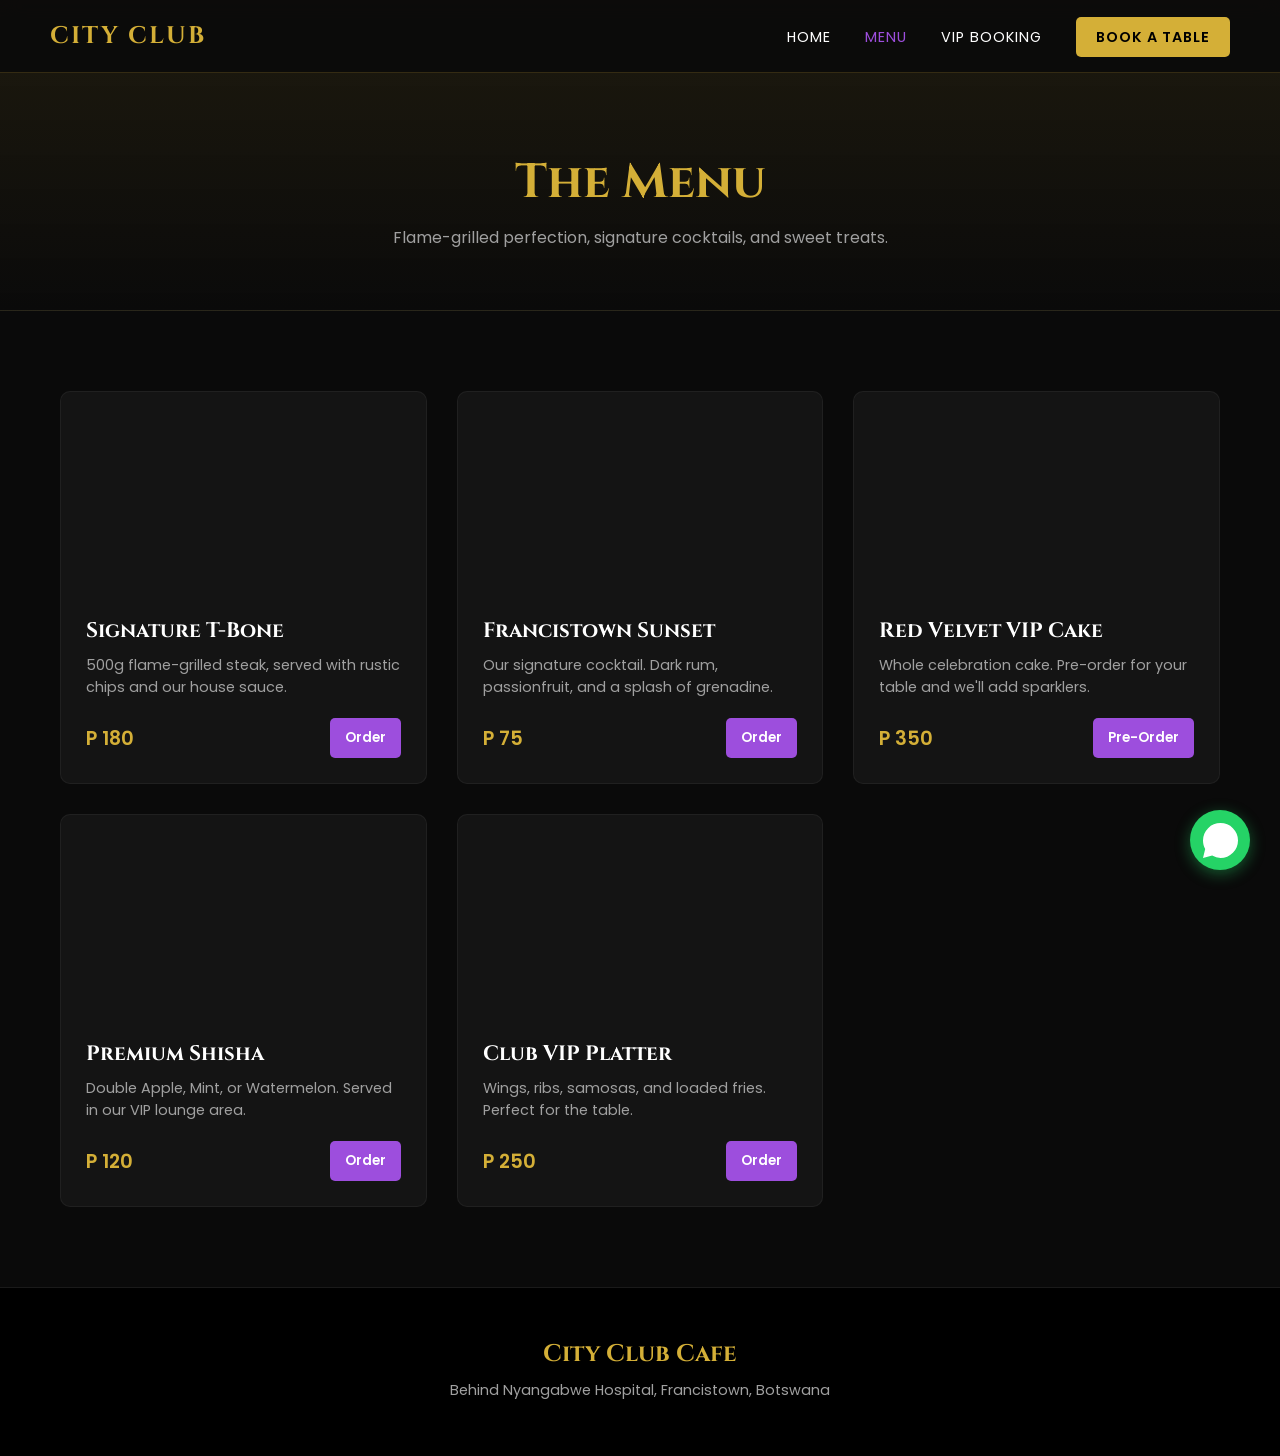
==== menu.html @ 1c6c1ca8 "Create menu.html" ====
<!DOCTYPE html>
<html lang="en">
<head>
    <meta charset="UTF-8">
    <meta name="viewport" content="width=device-width, initial-scale=1.0">
    <title>Menu | City Club Cafe</title>
    <link href="https://fonts.googleapis.com/css2?family=Cinzel:wght@500;700&family=Poppins:wght@300;400;600&display=swap" rel="stylesheet">
    <link rel="stylesheet" href="style.css">
</head>
<body>

    <header>
        <a href="index.html" class="logo">CITY CLUB</a>
        <div class="nav-links">
            <a href="index.html">Home</a>
            <a href="menu.html" class="active">Menu</a>
            <a href="vip.html">VIP Booking</a>
            <a href="vip.html" class="btn-nav">Book a Table</a>
        </div>
    </header>

    <div class="page-header">
        <h1>The Menu</h1>
        <p>Flame-grilled perfection, signature cocktails, and sweet treats.</p>
    </div>

    <section class="menu-section">
        <div class="menu-grid">
            <!-- Grill -->
            <div class="menu-card">
                <div class="menu-img" style="background-image: url('https://images.unsplash.com/photo-1544025162-d76694265947?q=80&w=800&auto=format&fit=crop');"></div>
                <div class="menu-info">
                    <h3>Signature T-Bone</h3>
                    <p>500g flame-grilled steak, served with rustic chips and our house sauce.</p>
                    <div class="price-row">
                        <span class="price">P 180</span>
                        <button class="order-btn" onclick="orderItem('Signature T-Bone', '180')">Order</button>
                    </div>
                </div>
            </div>

            <!-- Cocktails -->
            <div class="menu-card">
                <div class="menu-img" style="background-image: url('https://images.unsplash.com/photo-1514362545857-3bc16c4c7d1b?q=80&w=800&auto=format&fit=crop');"></div>
                <div class="menu-info">
                    <h3>Francistown Sunset</h3>
                    <p>Our signature cocktail. Dark rum, passionfruit, and a splash of grenadine.</p>
                    <div class="price-row">
                        <span class="price">P 75</span>
                        <button class="order-btn" onclick="orderItem('Francistown Sunset Cocktail', '75')">Order</button>
                    </div>
                </div>
            </div>

            <!-- Cakes -->
            <div class="menu-card">
                <div class="menu-img" style="background-image: url('https://images.unsplash.com/photo-1578985545062-69928b1d9587?q=80&w=800&auto=format&fit=crop');"></div>
                <div class="menu-info">
                    <h3>Red Velvet VIP Cake</h3>
                    <p>Whole celebration cake. Pre-order for your table and we'll add sparklers.</p>
                    <div class="price-row">
                        <span class="price">P 350</span>
                        <button class="order-btn" onclick="orderItem('Red Velvet VIP Cake (Pre-order)', '350')">Pre-Order</button>
                    </div>
                </div>
            </div>

            <!-- Shisha -->
            <div class="menu-card">
                <div class="menu-img" style="background-image: url('https://images.unsplash.com/photo-1579307140762-11604b3154b4?q=80&w=800&auto=format&fit=crop');"></div>
                <div class="menu-info">
                    <h3>Premium Shisha</h3>
                    <p>Double Apple, Mint, or Watermelon. Served in our VIP lounge area.</p>
                    <div class="price-row">
                        <span class="price">P 120</span>
                        <button class="order-btn" onclick="orderItem('Premium Shisha', '120')">Order</button>
                    </div>
                </div>
            </div>
            
            <!-- Platters -->
            <div class="menu-card">
                <div class="menu-img" style="background-image: url('https://images.unsplash.com/photo-1601050690597-df0568f70950?q=80&w=800&auto=format&fit=crop');"></div>
                <div class="menu-info">
                    <h3>Club VIP Platter</h3>
                    <p>Wings, ribs, samosas, and loaded fries. Perfect for the table.</p>
                    <div class="price-row">
                        <span class="price">P 250</span>
                        <button class="order-btn" onclick="orderItem('Club VIP Platter', '250')">Order</button>
                    </div>
                </div>
            </div>
        </div>
    </section>

    <footer>
        <h2>City Club Cafe</h2>
        <p>Behind Nyangabwe Hospital, Francistown, Botswana</p>
    </footer>

    <a href="https://wa.me/267XXXXXXXXX" target="_blank" class="floating-wa">
        <svg viewBox="0 0 32 32" width="35" height="35" fill="currentColor"><path d="M16 0A16 16 0 0 0 0 16c0 2.8.7 5.5 2 7.8L0 32l8.4-2.2A15.9 15.9 0 0 0 16 32a16 16 0 0 0 16-16A16 16 0 0 0 16 0z"/></svg>
    </a>

    <script src="main.js"></script>
</body>
</html>
---- style.css ----
/* --- RESET & VARIABLES --- */
* { margin: 0; padding: 0; box-sizing: border-box; }
:root {
    --bg: #0a0a0a;
    --surface: #141414;
    --gold: #D4AF37;
    --neon: #9d4edd;
    --text: #ffffff;
    --muted: #a0a0a0;
}
body {
    background-color: var(--bg);
    color: var(--text);
    font-family: 'Poppins', sans-serif;
    overflow-x: hidden;
}

/* --- NAVBAR --- */
header {
    position: fixed;
    top: 0; width: 100%;
    padding: 20px 50px;
    display: flex;
    justify-content: space-between;
    align-items: center;
    background: rgba(10, 10, 10, 0.9);
    backdrop-filter: blur(10px);
    z-index: 1000;
    border-bottom: 1px solid rgba(212, 175, 55, 0.2);
}
.logo {
    font-family: 'Cinzel', serif;
    font-size: 1.5rem;
    color: var(--gold);
    text-decoration: none;
    font-weight: 700;
    letter-spacing: 2px;
}
.nav-links a {
    color: var(--text);
    text-decoration: none;
    margin-left: 30px;
    font-size: 0.9rem;
    text-transform: uppercase;
    letter-spacing: 1px;
    transition: color 0.3s;
}
.nav-links a:hover, .nav-links a.active { color: var(--neon); }
.btn-nav {
    background: var(--gold);
    color: black !important;
    padding: 10px 20px;
    border-radius: 5px;
    font-weight: 600;
}

/* --- HERO SECTION --- */
.hero {
    height: 100vh;
    background: linear-gradient(rgba(10,10,10,0.6), rgba(10,10,10,0.9)), url('https://images.unsplash.com/photo-1566737236500-c8ac43014a67?q=80&w=2000&auto=format&fit=crop') center/cover;
    display: flex;
    flex-direction: column;
    justify-content: center;
    align-items: center;
    text-align: center;
    padding: 0 20px;
}
.hero h1 {
    font-family: 'Cinzel', serif;
    font-size: 4rem;
    margin-bottom: 20px;
    line-height: 1.1;
}
.hero span { color: var(--neon); text-shadow: 0 0 20px var(--neon); }
.hero p {
    font-size: 1.2rem;
    color: #ccc;
    max-width: 600px;
    margin-bottom: 40px;
}
.btn-primary {
    background: transparent;
    color: var(--gold);
    border: 2px solid var(--gold);
    padding: 15px 40px;
    font-size: 1rem;
    font-weight: 600;
    text-transform: uppercase;
    letter-spacing: 2px;
    cursor: pointer;
    transition: all 0.3s;
    text-decoration: none;
}
.btn-primary:hover {
    background: var(--gold);
    color: black;
    box-shadow: 0 0 20px rgba(212, 175, 55, 0.5);
}

/* --- PAGE HEADERS (For inner pages) --- */
.page-header {
    padding: 150px 20px 60px;
    text-align: center;
    background: linear-gradient(180deg, rgba(212, 175, 55, 0.1) 0%, var(--bg) 100%);
    border-bottom: 1px solid rgba(255,255,255,0.05);
}
.page-header h1 { font-family: 'Cinzel', serif; font-size: 3rem; color: var(--gold); margin-bottom: 10px; }
.page-header p { color: var(--muted); }

/* --- MENU & GRID --- */
.menu-section { padding: 80px 20px; max-width: 1200px; margin: 0 auto; }
.menu-grid { display: grid; grid-template-columns: repeat(auto-fit, minmax(300px, 1fr)); gap: 30px; }
.menu-card {
    background: var(--surface); border: 1px solid rgba(255,255,255,0.05);
    border-radius: 10px; overflow: hidden; transition: transform 0.3s;
}
.menu-card:hover { transform: translateY(-10px); border-color: var(--neon); box-shadow: 0 10px 30px rgba(157, 78, 221, 0.2); }
.menu-img { height: 200px; background-size: cover; background-position: center; }
.menu-info { padding: 25px; }
.menu-info h3 { font-family: 'Cinzel', serif; font-size: 1.3rem; margin-bottom: 10px; }
.menu-info p { color: var(--muted); font-size: 0.9rem; margin-bottom: 20px; line-height: 1.5; }
.price-row { display: flex; justify-content: space-between; align-items: center; }
.price { font-size: 1.2rem; color: var(--gold); font-weight: 600; }
.order-btn {
    background: var(--neon); color: white; border: none; padding: 10px 15px;
    border-radius: 5px; cursor: pointer; font-family: 'Poppins', sans-serif; font-weight: 600; transition: background 0.3s;
}
.order-btn:hover { background: #7b2cbf; }

/* --- VIP FORM --- */
.vip-form-container { max-width: 600px; margin: 0 auto; background: var(--surface); padding: 40px; border-radius: 10px; border: 1px solid var(--gold); }
.vip-form-container input, .vip-form-container select {
    width: 100%; padding: 15px; margin-bottom: 20px; background: var(--bg);
    border: 1px solid rgba(255,255,255,0.1); color: white; border-radius: 5px; font-family: 'Poppins', sans-serif;
}
.vip-form-container input:focus { outline: none; border-color: var(--neon); }
.vip-form-container button { width: 100%; padding: 15px; background: var(--neon); color: white; border: none; border-radius: 5px; font-size: 1rem; font-weight: 600; cursor: pointer; transition: 0.3s; }
.vip-form-container button:hover { background: #7b2cbf; }

/* --- FOOTER & WA --- */
footer { background: #000; padding: 50px 20px; text-align: center; border-top: 1px solid rgba(255,255,255,0.1); }
footer h2 { font-family: 'Cinzel', serif; color: var(--gold); margin-bottom: 10px; }
footer p { color: var(--muted); font-size: 0.9rem; margin-bottom: 5px; }

.floating-wa {
    position: fixed; bottom: 30px; right: 30px; background: #25D366; color: white;
    width: 60px; height: 60px; border-radius: 50%; display: flex; justify-content: center;
    align-items: center; box-shadow: 0 4px 15px rgba(37, 211, 102, 0.4); z-index: 1000; transition: transform 0.3s; text-decoration: none;
}
.floating-wa:hover { transform: scale(1.1); }

@media (max-width: 768px) {
    .hero h1 { font-size: 2.5rem; }
    .nav-links { display: none; }
    header { padding: 20px; }
}
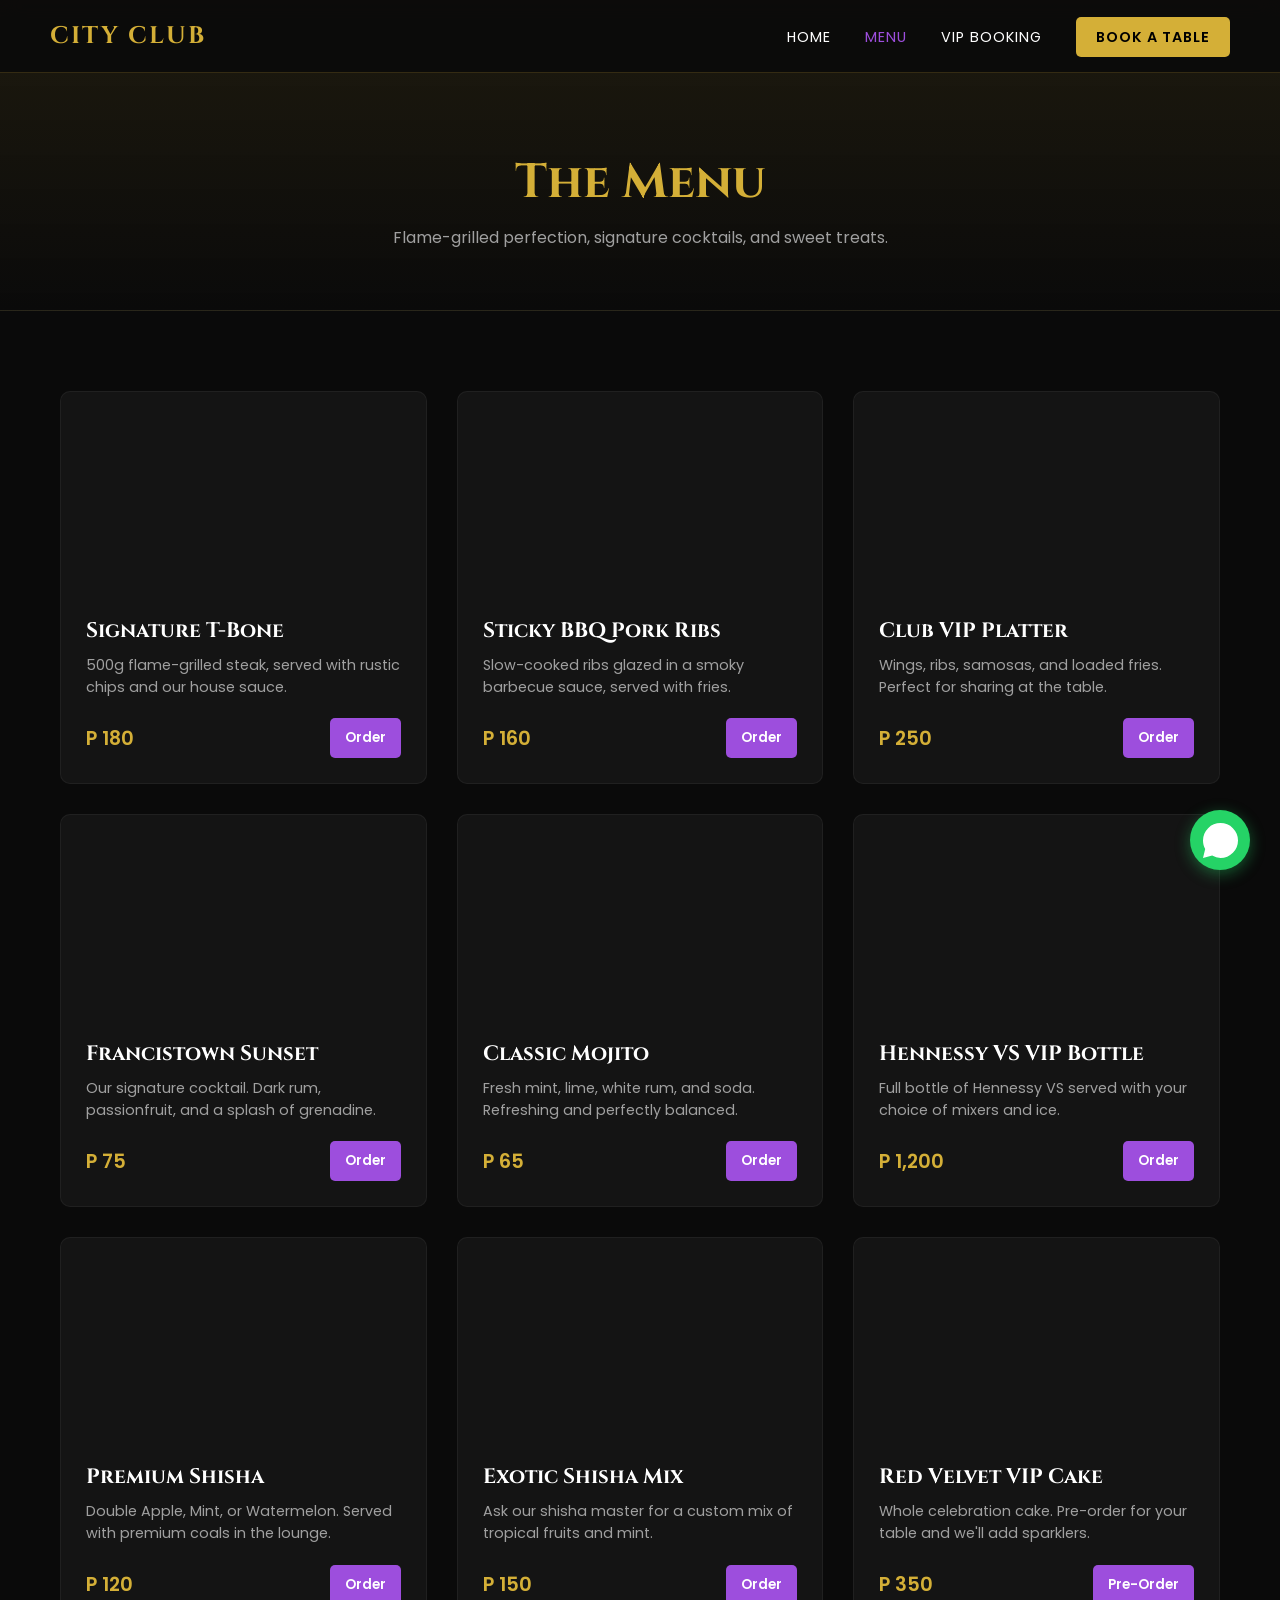
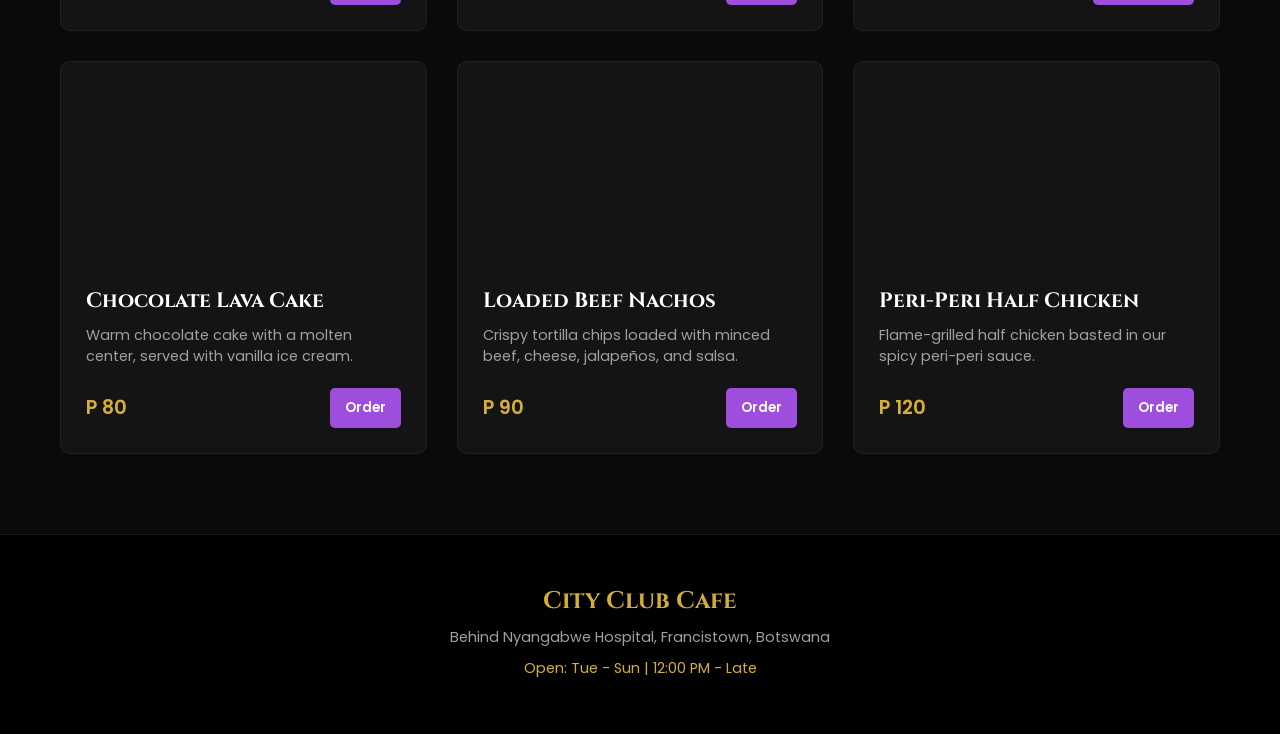
==== commit 8c3c1c46: "Update menu.html" ====
--- a/menu.html
+++ b/menu.html
@@ -26,7 +26,8 @@
 
     <section class="menu-section">
         <div class="menu-grid">
-            <!-- Grill -->
+            
+            <!-- 1. GRILL -->
             <div class="menu-card">
                 <div class="menu-img" style="background-image: url('https://images.unsplash.com/photo-1544025162-d76694265947?q=80&w=800&auto=format&fit=crop');"></div>
                 <div class="menu-info">
@@ -39,7 +40,33 @@
                 </div>
             </div>
 
-            <!-- Cocktails -->
+            <!-- 2. GRILL -->
+            <div class="menu-card">
+                <div class="menu-img" style="background-image: url('https://images.unsplash.com/photo-1544025162-d76694265947?q=80&w=800&auto=format&fit=crop');"></div>
+                <div class="menu-info">
+                    <h3>Sticky BBQ Pork Ribs</h3>
+                    <p>Slow-cooked ribs glazed in a smoky barbecue sauce, served with fries.</p>
+                    <div class="price-row">
+                        <span class="price">P 160</span>
+                        <button class="order-btn" onclick="orderItem('Sticky BBQ Pork Ribs', '160')">Order</button>
+                    </div>
+                </div>
+            </div>
+
+            <!-- 3. PLATTER -->
+            <div class="menu-card">
+                <div class="menu-img" style="background-image: url('https://images.unsplash.com/photo-1601050690597-df0568f70950?q=80&w=800&auto=format&fit=crop');"></div>
+                <div class="menu-info">
+                    <h3>Club VIP Platter</h3>
+                    <p>Wings, ribs, samosas, and loaded fries. Perfect for sharing at the table.</p>
+                    <div class="price-row">
+                        <span class="price">P 250</span>
+                        <button class="order-btn" onclick="orderItem('Club VIP Platter', '250')">Order</button>
+                    </div>
+                </div>
+            </div>
+
+            <!-- 4. COCKTAIL -->
             <div class="menu-card">
                 <div class="menu-img" style="background-image: url('https://images.unsplash.com/photo-1514362545857-3bc16c4c7d1b?q=80&w=800&auto=format&fit=crop');"></div>
                 <div class="menu-info">
@@ -52,7 +79,59 @@
                 </div>
             </div>
 
-            <!-- Cakes -->
+            <!-- 5. COCKTAIL -->
+            <div class="menu-card">
+                <div class="menu-img" style="background-image: url('https://images.unsplash.com/photo-1551538827-9c037cb4f32a?q=80&w=800&auto=format&fit=crop');"></div>
+                <div class="menu-info">
+                    <h3>Classic Mojito</h3>
+                    <p>Fresh mint, lime, white rum, and soda. Refreshing and perfectly balanced.</p>
+                    <div class="price-row">
+                        <span class="price">P 65</span>
+                        <button class="order-btn" onclick="orderItem('Classic Mojito', '65')">Order</button>
+                    </div>
+                </div>
+            </div>
+
+            <!-- 6. BOTTLE SERVICE -->
+            <div class="menu-card">
+                <div class="menu-img" style="background-image: url('https://images.unsplash.com/photo-1569924995012-c4c706bfcd51?q=80&w=800&auto=format&fit=crop');"></div>
+                <div class="menu-info">
+                    <h3>Hennessy VS VIP Bottle</h3>
+                    <p>Full bottle of Hennessy VS served with your choice of mixers and ice.</p>
+                    <div class="price-row">
+                        <span class="price">P 1,200</span>
+                        <button class="order-btn" onclick="orderItem('Hennessy VS VIP Bottle', '1200')">Order</button>
+                    </div>
+                </div>
+            </div>
+
+            <!-- 7. SHISHA -->
+            <div class="menu-card">
+                <div class="menu-img" style="background-image: url('https://images.unsplash.com/photo-1579307140762-11604b3154b4?q=80&w=800&auto=format&fit=crop');"></div>
+                <div class="menu-info">
+                    <h3>Premium Shisha</h3>
+                    <p>Double Apple, Mint, or Watermelon. Served with premium coals in the lounge.</p>
+                    <div class="price-row">
+                        <span class="price">P 120</span>
+                        <button class="order-btn" onclick="orderItem('Premium Shisha', '120')">Order</button>
+                    </div>
+                </div>
+            </div>
+
+            <!-- 8. SHISHA -->
+            <div class="menu-card">
+                <div class="menu-img" style="background-image: url('https://images.unsplash.com/photo-1579307140762-11604b3154b4?q=80&w=800&auto=format&fit=crop');"></div>
+                <div class="menu-info">
+                    <h3>Exotic Shisha Mix</h3>
+                    <p>Ask our shisha master for a custom mix of tropical fruits and mint.</p>
+                    <div class="price-row">
+                        <span class="price">P 150</span>
+                        <button class="order-btn" onclick="orderItem('Exotic Shisha Mix', '150')">Order</button>
+                    </div>
+                </div>
+            </div>
+
+            <!-- 9. CAKES -->
             <div class="menu-card">
                 <div class="menu-img" style="background-image: url('https://images.unsplash.com/photo-1578985545062-69928b1d9587?q=80&w=800&auto=format&fit=crop');"></div>
                 <div class="menu-info">
@@ -65,37 +144,52 @@
                 </div>
             </div>
 
-            <!-- Shisha -->
-            <div class="menu-card">
-                <div class="menu-img" style="background-image: url('https://images.unsplash.com/photo-1579307140762-11604b3154b4?q=80&w=800&auto=format&fit=crop');"></div>
-                <div class="menu-info">
-                    <h3>Premium Shisha</h3>
-                    <p>Double Apple, Mint, or Watermelon. Served in our VIP lounge area.</p>
+            <!-- 10. DESSERT -->
+            <div class="menu-card">
+                <div class="menu-img" style="background-image: url('https://images.unsplash.com/photo-1624353365286-3f8d62daad51?q=80&w=800&auto=format&fit=crop');"></div>
+                <div class="menu-info">
+                    <h3>Chocolate Lava Cake</h3>
+                    <p>Warm chocolate cake with a molten center, served with vanilla ice cream.</p>
+                    <div class="price-row">
+                        <span class="price">P 80</span>
+                        <button class="order-btn" onclick="orderItem('Chocolate Lava Cake', '80')">Order</button>
+                    </div>
+                </div>
+            </div>
+
+            <!-- 11. STARTER -->
+            <div class="menu-card">
+                <div class="menu-img" style="background-image: url('https://images.unsplash.com/photo-1582169296194-e4d644c48063?q=80&w=800&auto=format&fit=crop');"></div>
+                <div class="menu-info">
+                    <h3>Loaded Beef Nachos</h3>
+                    <p>Crispy tortilla chips loaded with minced beef, cheese, jalapeños, and salsa.</p>
+                    <div class="price-row">
+                        <span class="price">P 90</span>
+                        <button class="order-btn" onclick="orderItem('Loaded Beef Nachos', '90')">Order</button>
+                    </div>
+                </div>
+            </div>
+
+            <!-- 12. MAINS -->
+            <div class="menu-card">
+                <div class="menu-img" style="background-image: url('https://images.unsplash.com/photo-1598514982205-f36b96d1e8d4?q=80&w=800&auto=format&fit=crop');"></div>
+                <div class="menu-info">
+                    <h3>Peri-Peri Half Chicken</h3>
+                    <p>Flame-grilled half chicken basted in our spicy peri-peri sauce.</p>
                     <div class="price-row">
                         <span class="price">P 120</span>
-                        <button class="order-btn" onclick="orderItem('Premium Shisha', '120')">Order</button>
-                    </div>
-                </div>
-            </div>
-            
-            <!-- Platters -->
-            <div class="menu-card">
-                <div class="menu-img" style="background-image: url('https://images.unsplash.com/photo-1601050690597-df0568f70950?q=80&w=800&auto=format&fit=crop');"></div>
-                <div class="menu-info">
-                    <h3>Club VIP Platter</h3>
-                    <p>Wings, ribs, samosas, and loaded fries. Perfect for the table.</p>
-                    <div class="price-row">
-                        <span class="price">P 250</span>
-                        <button class="order-btn" onclick="orderItem('Club VIP Platter', '250')">Order</button>
-                    </div>
-                </div>
-            </div>
+                        <button class="order-btn" onclick="orderItem('Peri-Peri Half Chicken', '120')">Order</button>
+                    </div>
+                </div>
+            </div>
+
         </div>
     </section>
 
     <footer>
         <h2>City Club Cafe</h2>
         <p>Behind Nyangabwe Hospital, Francistown, Botswana</p>
+        <p style="margin-top: 10px; color: var(--gold);">Open: Tue - Sun | 12:00 PM - Late</p>
     </footer>
 
     <a href="https://wa.me/267XXXXXXXXX" target="_blank" class="floating-wa">
